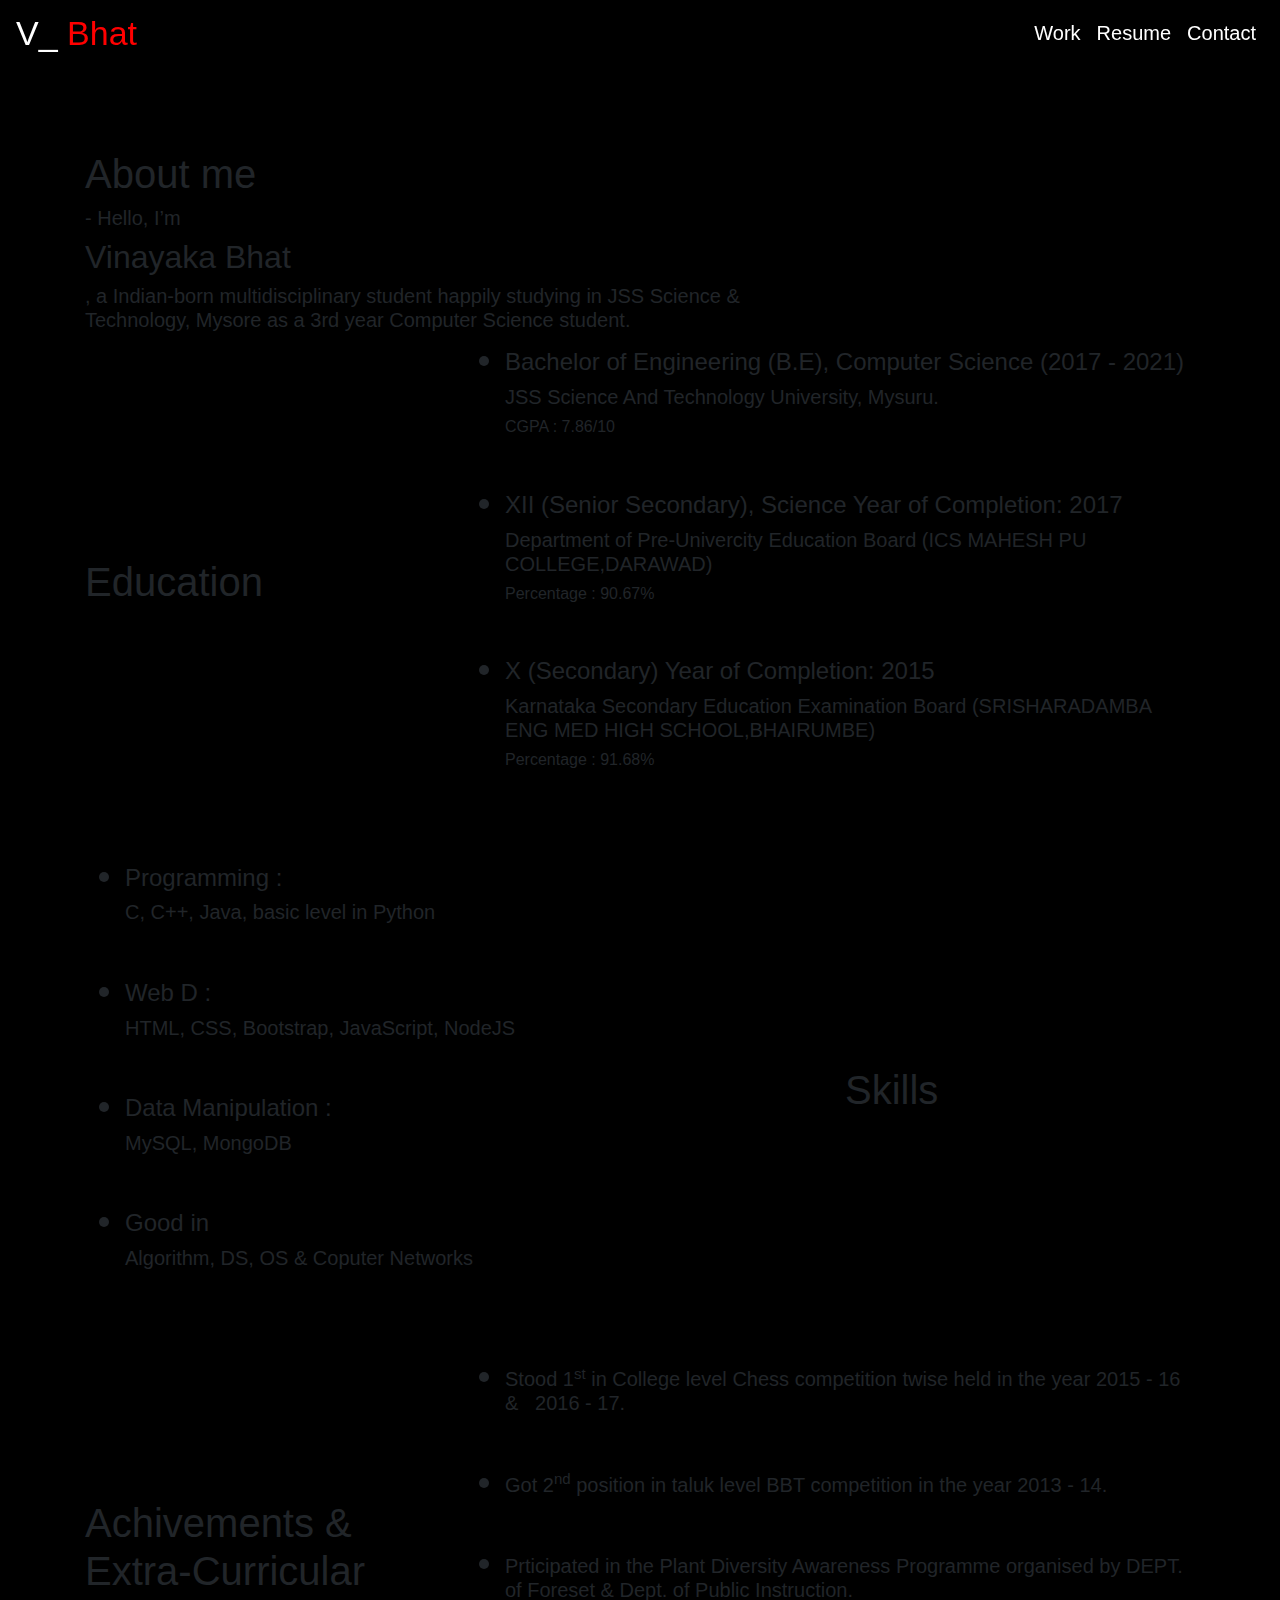
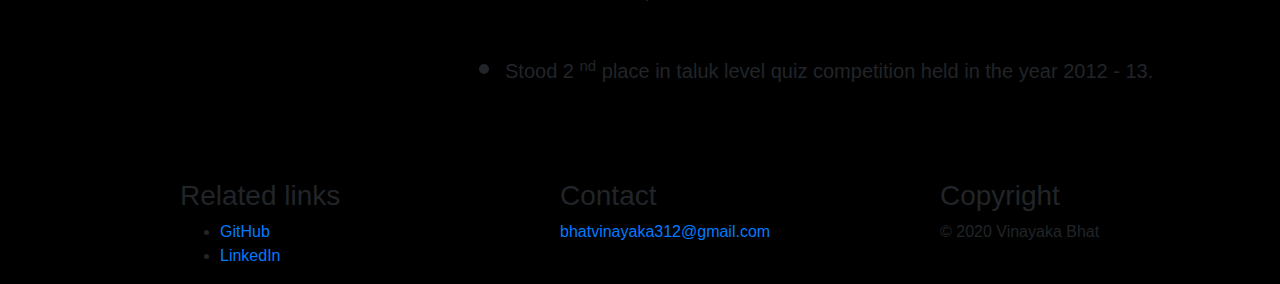
==== about.html @ efc7aff9 "Add files via upload" ====
<html lang="en">
<head>
    <meta charset="UTF-8">
    <meta name="viewport" content="width=device-width, initial-scale=1.0">
    <title>V_Bhat</title>

    <link rel="stylesheet" href="./css/about.css">
    <link rel="stylesheet" href="https://maxcdn.bootstrapcdn.com/bootstrap/4.0.0/css/bootstrap.min.css" 
    integrity="sha384-Gn5384xqQ1aoWXA+058RXPxPg6fy4IWvTNh0E263XmFcJlSAwiGgFAW/dAiS6JXm" crossorigin="anonymous">
</head>
<body style="background-color: #000000;">
    <video autoplay muted loop id="myVideo">
      <source src="./images/background.mp4" type="video/mp4">
    </video> 


    <nav class="navbar fixed-top navbar-expand-lg navbar-dark ">
        <a class="navbar-brand" href="./index.html"><h4 style="font-size: 170%;">V_ <span style="color: #ff0000;">Bhat</span></h4></a>
        <button class="navbar-toggler" type="button" data-toggle="collapse" data-target="#navbarNav"
                aria-controls="navbarNav" aria-expanded="false" aria-label="Toggle navigation">
          <span class="navbar-toggler-icon"></span>
        </button>
        <div class="collapse navbar-collapse justify-content-end" id="navbarNav">
          <ul class="navbar-nav">
            <li class="nav-item active">
              <a class="nav-link" href="./index.html#work"><h5><span>Work</span></h5></a>
            </li>
            <li class="nav-item active">
              <a class="nav-link" href="./about.html"><h5><span>Resume</span></h5></a>
            </li>
            <li class="nav-item active">
              <a class="nav-link" href="#contact"><h5><span>Contact</span></h5> </a>
            </li>
          </ul>
        </div>
    </nav>

    <div class="container" id="about">
      <div class="row">
        <div class="col-12 col-sm-8">
          <h1>About <span>me</span></h1>
          <h5><span>-</span> Hello, I’m</h5> <h2>Vinayaka Bhat</h2> <h5>, a Indian-born multidisciplinary student
              happily studying in JSS Science &amp; Technology, Mysore as a 3rd year Computer Science student.</h5>
        </div>
      </div>
    </div>

    <div class="container">

      <div class="row align-items-center">
        <div class="col-12 col-sm-4">
          <h1><span>Education</span></h1>
        </div>
        <div class="col-12 col-sm-8">
          <h2><ul>
            <li>
              <h4> Bachelor of Engineering (B.E), Computer Science (2017 - 2021)</h4>
              <h5>JSS Science And Technology University, Mysuru.</h5>
              <h6><span>CGPA : 7.86/10</span></h6>
            </li><br>
            <li>
              <h4>XII (Senior Secondary), Science Year of Completion: 2017</h4>
              <h5>Department of Pre-Univercity Education Board (ICS MAHESH PU COLLEGE,DARAWAD)</h5>
              <h6><span>Percentage : 90.67%</span></h6>
            </li><br>
            <li>
              <h4>X (Secondary) Year of Completion: 2015</h4>
              <h5>Karnataka Secondary Education Examination Board (SRISHARADAMBA ENG MED HIGH SCHOOL,BHAIRUMBE)</h5>
              <h6><span>Percentage : 91.68%</span></h6>
            </li><br>         
          </ul></h2>
        </div>
      </div>

      <br>
      
      <div class="row  align-items-center" id="skills">
        <div class="col-12 col-sm-8">
          <h2><ul>
            <li><h4>Programming : </h4><h5><span>C, C++, Java,</span> basic level in <span>Python</span></h5></li><br>
            <li><h4>Web D : </h4><h5><span>HTML, CSS, Bootstrap, JavaScript, NodeJS</h5></li><br>
            <li><h4>Data Manipulation : </h4><h5><span>MySQL, MongoDB</span></h5></li><br>
            <li><h4>Good in </h4><h5><span>Algorithm, DS, OS</span> &amp;<span> Coputer Networks</span></h5></li><br>
          </ul></h2>
        </div>
        <div class="col-12 col-sm-4"><h1><span>Skills</span></h1></div>
      </div>

      <br>
      
      <div class="row align-items-center">
        <div class="col-12 col-sm-4"><h1><span>Achivements &amp; Extra-Curricular</span></h1></div>
        <div class="col-12 col-sm-8">
          <h2><ul>
            <li><h5>Stood <span>1<sup>st</sup></span> in  College level <span>Chess</span>
              competition twise held in  the year 2015&nbsp-&nbsp16 &nbsp &amp; &nbsp 2016&nbsp-&nbsp17.</h5></li><br>
            <li><h5>Got <span>2<sup>nd</sup></span> position in taluk level <span>BBT</span> competition in the year
               2013&nbsp-&nbsp14.</h5></li><br>
            <li><h5>Prticipated in the <span>Plant Diversity Awareness Programme</span> organised by DEPT. of Foreset &amp;
               Dept. of Public Instruction.</h5></li><br>
            <li><h5>Stood <span>2 <sup>nd</sup></span> place in taluk level quiz competition held in the year 
              2012&nbsp-&nbsp13.</h5></li> <br>
          </ul></h2>
        </div>
      </div>

    </div>
  
    <hr>

    <footer id="contact">
        <div class="container">
            <div class="row">
                <div class="col-12 col-md-1"></div>
                <div class="col-12 col-md-3">
                    <h3>Related links</h3>
                    <ul>
                        <li><a href="https://github.com/vinayaka312">GitHub</a></li>
                        <li><a href="https://www.linkedin.com/in/vinayaka-bhat-5aa056184">LinkedIn</a></li>
                    </ul>
                </div>
                <div class="col-12 col-md-1"></div>
                <div class="col-12 col-md-3">
                    <h3>Contact</h3>
                    <a href="mailto:bhatvinayaka312@gmail.com">bhatvinayaka312@gmail.com</a>
                </div>
                <div class="col-12 col-md-1"></div>
                <div class="col-12 col-md-3">
                    <h3>Copyright</h3>
                    <p>© 2020 Vinayaka Bhat</p>
                </div>
            </div>
        </div>
    </footer>
      
    <script src="https://code.jquery.com/jquery-3.2.1.slim.min.js" 
    integrity="sha384-KJ3o2DKtIkvYIK3UENzmM7KCkRr/rE9/Qpg6aAZGJwFDMVNA/GpGFF93hXpG5KkN" crossorigin="anonymous"></script>
    <script src="https://cdnjs.cloudflare.com/ajax/libs/popper.js/1.12.9/umd/popper.min.js" 
    integrity="sha384-ApNbgh9B+Y1QKtv3Rn7W3mgPxhU9K/ScQsAP7hUibX39j7fakFPskvXusvfa0b4Q" crossorigin="anonymous"></script>
    <script src="https://maxcdn.bootstrapcdn.com/bootstrap/4.0.0/js/bootstrap.min.js" 
    integrity="sha384-JZR6Spejh4U02d8jOt6vLEHfe/JQGiRRSQQxSfFWpi1MquVdAyjUar5+76PVCmYl" crossorigin="anonymous"></script>
</body>
</html>
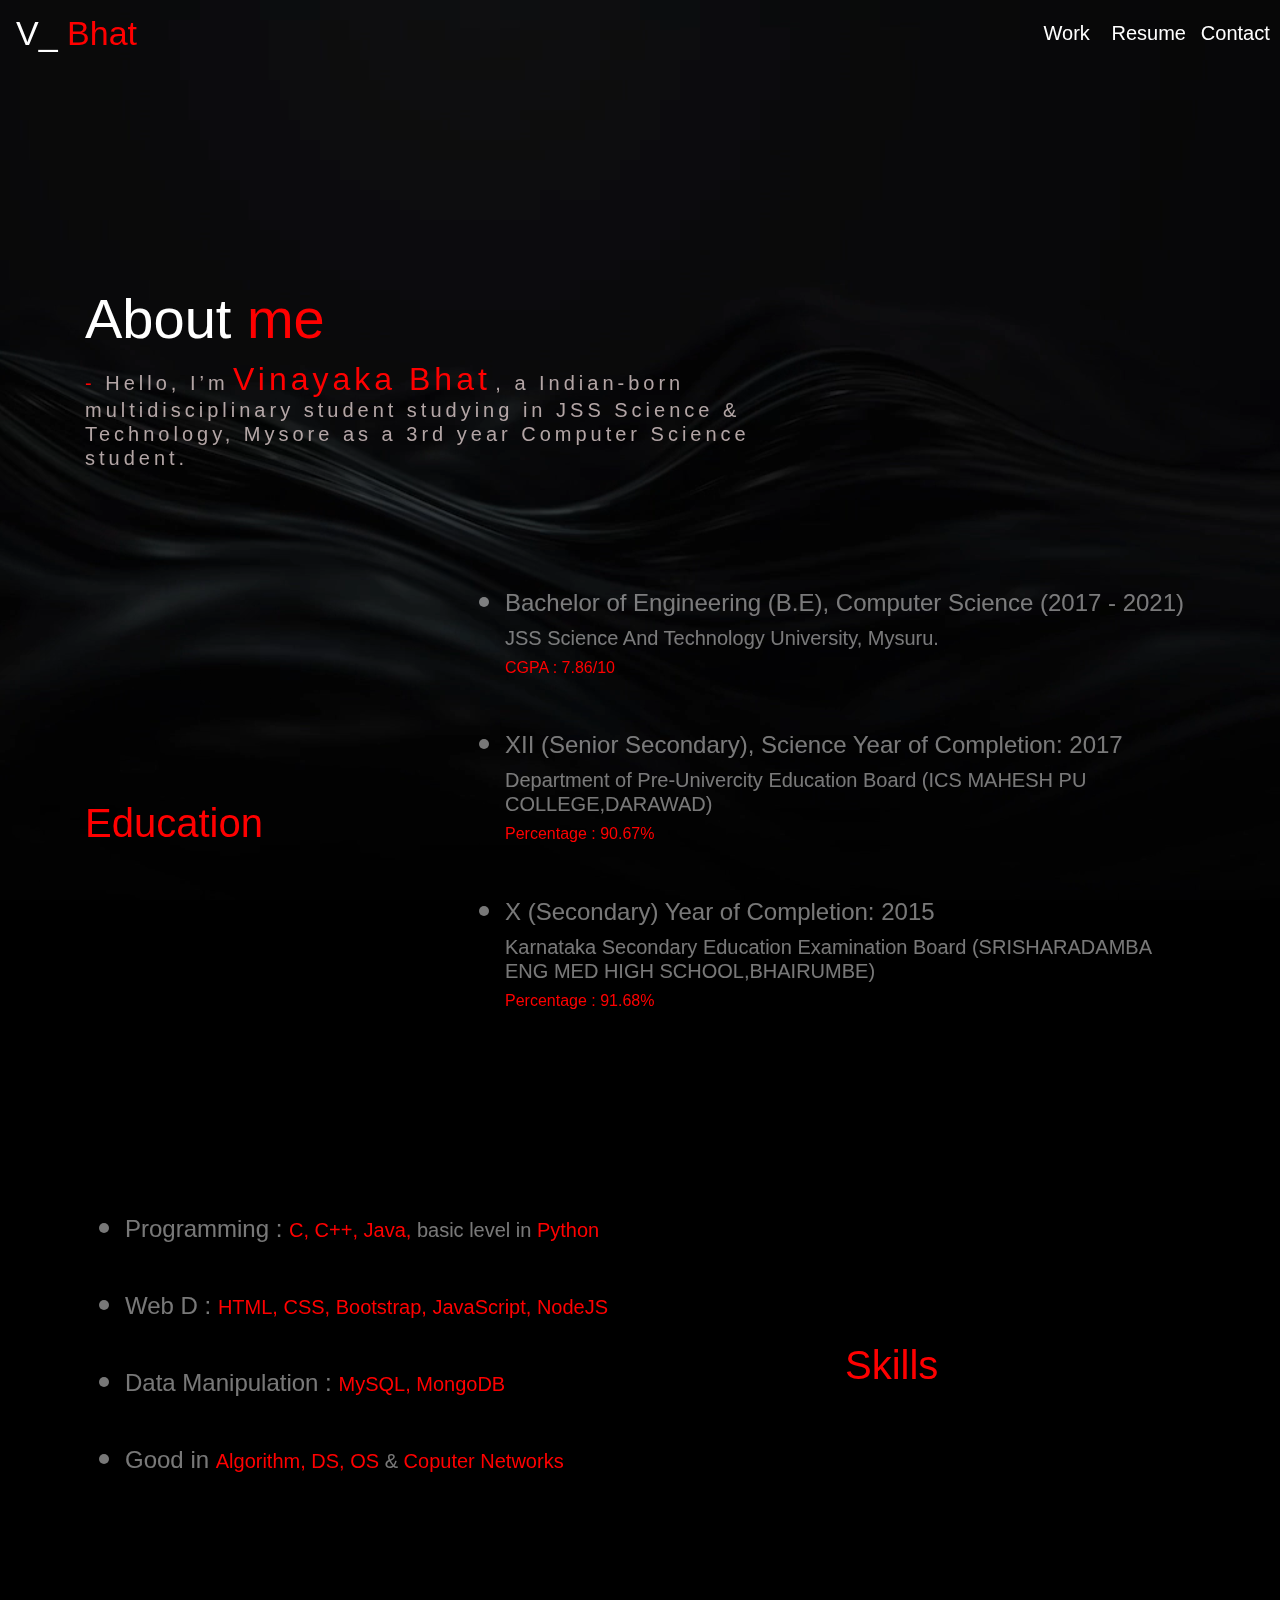
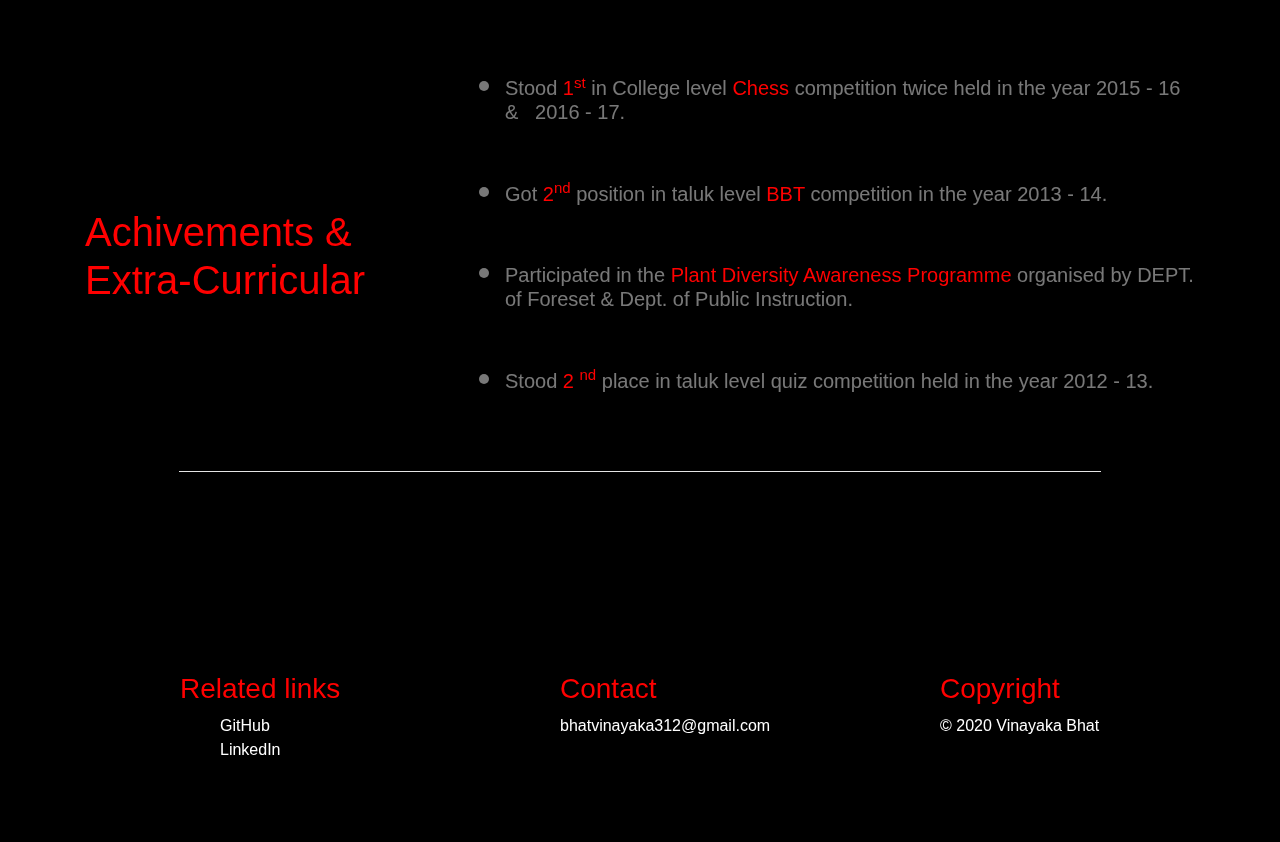
==== commit 5742ea28: "Update about.html" ====
--- a/about.html
+++ b/about.html
@@ -40,7 +40,7 @@
         <div class="col-12 col-sm-8">
           <h1>About <span>me</span></h1>
           <h5><span>-</span> Hello, I’m</h5> <h2>Vinayaka Bhat</h2> <h5>, a Indian-born multidisciplinary student
-              happily studying in JSS Science &amp; Technology, Mysore as a 3rd year Computer Science student.</h5>
+              studying in JSS Science &amp; Technology, Mysore as a 3rd year Computer Science student.</h5>
         </div>
       </div>
     </div>
@@ -93,10 +93,10 @@
         <div class="col-12 col-sm-8">
           <h2><ul>
             <li><h5>Stood <span>1<sup>st</sup></span> in  College level <span>Chess</span>
-              competition twise held in  the year 2015&nbsp-&nbsp16 &nbsp &amp; &nbsp 2016&nbsp-&nbsp17.</h5></li><br>
+              competition twice held in  the year 2015&nbsp-&nbsp16 &nbsp &amp; &nbsp 2016&nbsp-&nbsp17.</h5></li><br>
             <li><h5>Got <span>2<sup>nd</sup></span> position in taluk level <span>BBT</span> competition in the year
                2013&nbsp-&nbsp14.</h5></li><br>
-            <li><h5>Prticipated in the <span>Plant Diversity Awareness Programme</span> organised by DEPT. of Foreset &amp;
+            <li><h5>Participated in the <span>Plant Diversity Awareness Programme</span> organised by DEPT. of Foreset &amp;
                Dept. of Public Instruction.</h5></li><br>
             <li><h5>Stood <span>2 <sup>nd</sup></span> place in taluk level quiz competition held in the year 
               2012&nbsp-&nbsp13.</h5></li> <br>
@@ -140,4 +140,4 @@
     <script src="https://maxcdn.bootstrapcdn.com/bootstrap/4.0.0/js/bootstrap.min.js" 
     integrity="sha384-JZR6Spejh4U02d8jOt6vLEHfe/JQGiRRSQQxSfFWpi1MquVdAyjUar5+76PVCmYl" crossorigin="anonymous"></script>
 </body>
-</html>+</html>
--- a/css/about.css
+++ b/css/about.css
@@ -0,0 +1,79 @@
+body {
+    background-color: #000000;
+    padding: 5%;
+    margin: 20%;
+  }
+
+  .nav-item span {
+    color: #ffffff !important;
+    margin-left: 20%;
+  }
+.nav-item span:hover {
+    color: #ff0000 !important;
+    font-size: 170% !important;
+  } 
+  
+#myVideo {
+    position: fixed;
+    right: 0;
+    bottom: 0;
+    min-width: 100%;
+    min-height: 100%;
+  }
+
+#about h1{
+    margin-top: 15%;
+    color: #ffffff;
+    font-size: 350%;
+  }
+  #about h2{
+    display: inline;
+    letter-spacing: 4;
+    color: #ff0000;
+  }
+  #about h5{
+  letter-spacing: 4;
+  color: #d6c5c5d4;
+  display: inline;
+}
+#skills h4 {
+  display: inline;
+}
+#skills h5 {
+  display: inline;
+}
+span {
+  color: #FF0000;
+}
+
+.container .row {
+  margin-top: 10%;
+  color: #ffffff;
+}
+
+ul {
+  color :#ffffff78;
+}
+hr {
+    background-color: #ffffff;
+    width: 80%;
+  }
+footer h3 {
+    margin-top: 35%;
+    color: #FF0000;
+  }
+footer {
+    color: #ffffff;
+  }
+footer ul {
+    list-style: none;
+  }
+footer a {
+    text-decoration: none;
+    color: #ffffff;
+  }
+footer a:hover {
+    color: #FF0000;
+    font-size: 130%;
+  }
+  
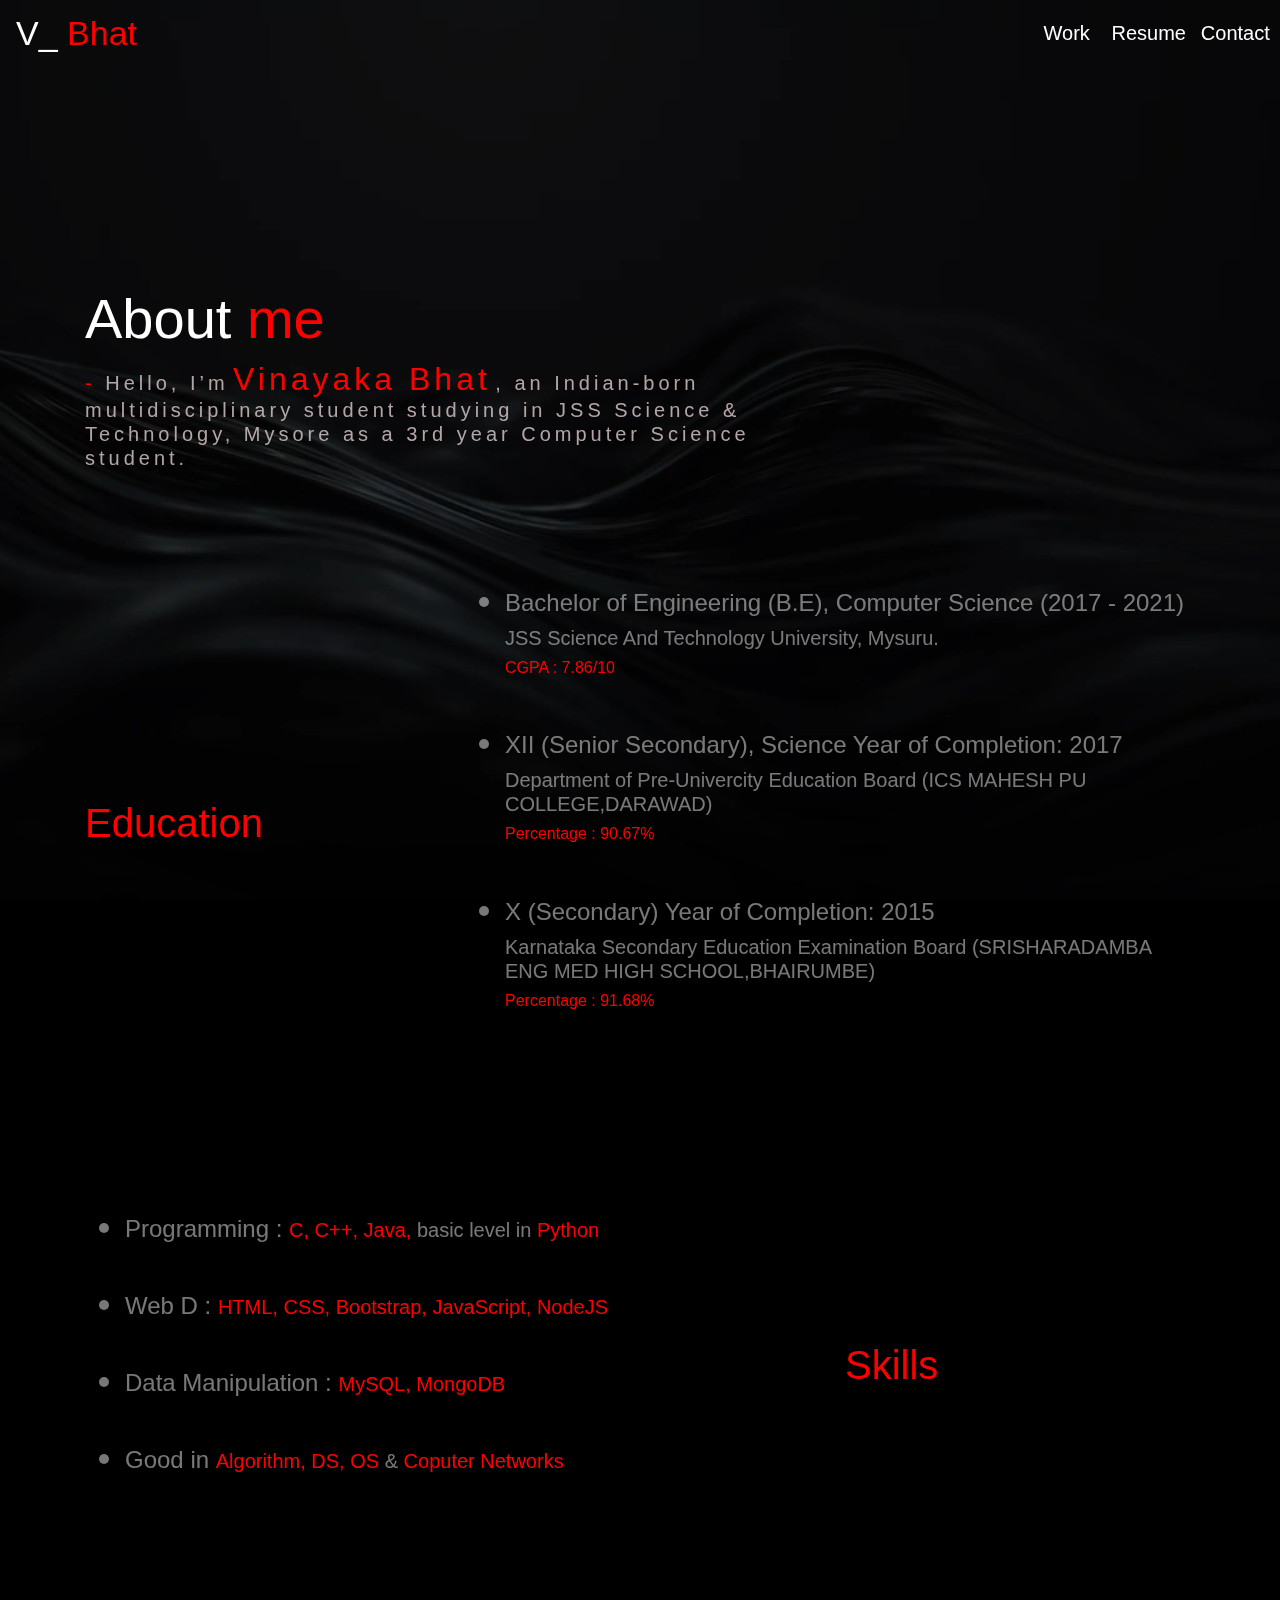
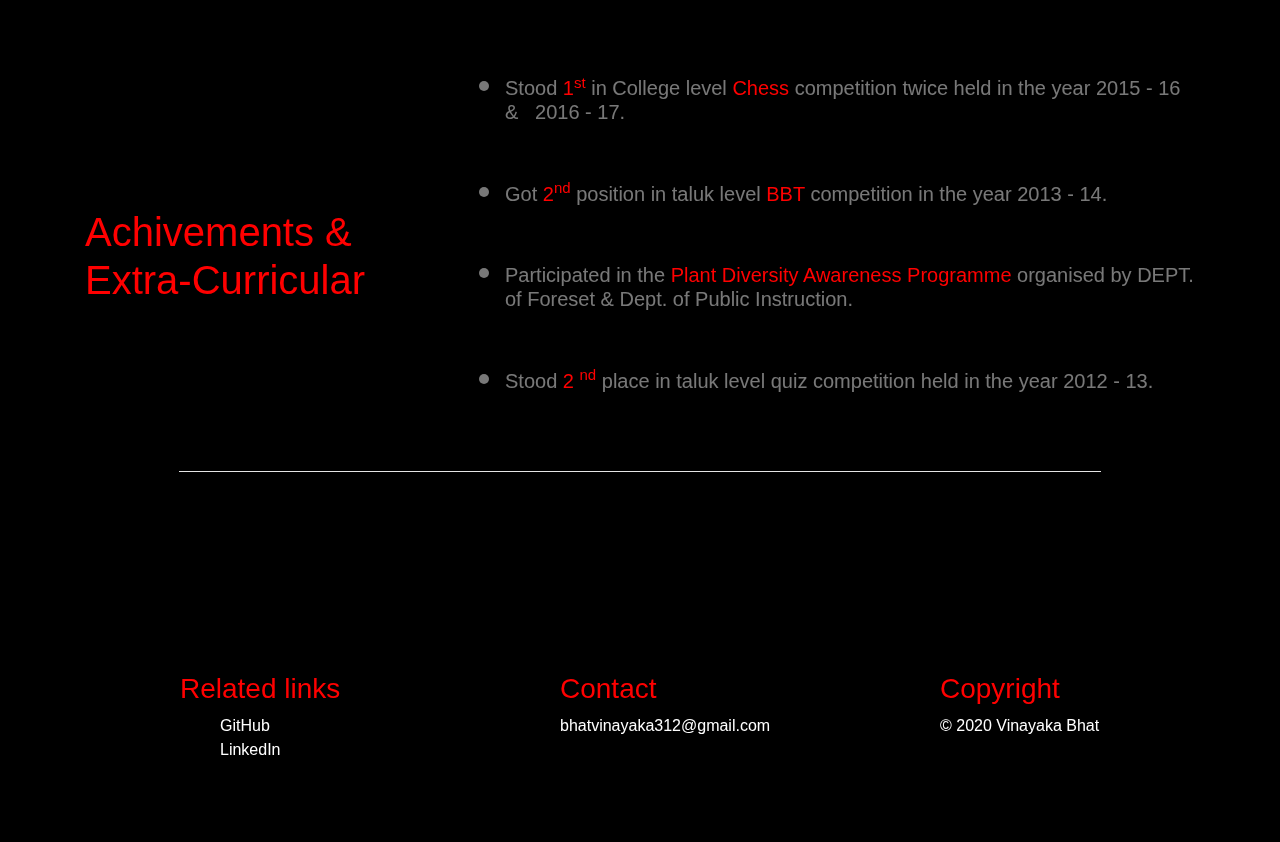
==== commit 7b41d040: "Update about.html" ====
--- a/about.html
+++ b/about.html
@@ -39,7 +39,7 @@
       <div class="row">
         <div class="col-12 col-sm-8">
           <h1>About <span>me</span></h1>
-          <h5><span>-</span> Hello, I’m</h5> <h2>Vinayaka Bhat</h2> <h5>, a Indian-born multidisciplinary student
+          <h5><span>-</span> Hello, I’m</h5> <h2>Vinayaka Bhat</h2> <h5>, an Indian-born multidisciplinary student
               studying in JSS Science &amp; Technology, Mysore as a 3rd year Computer Science student.</h5>
         </div>
       </div>
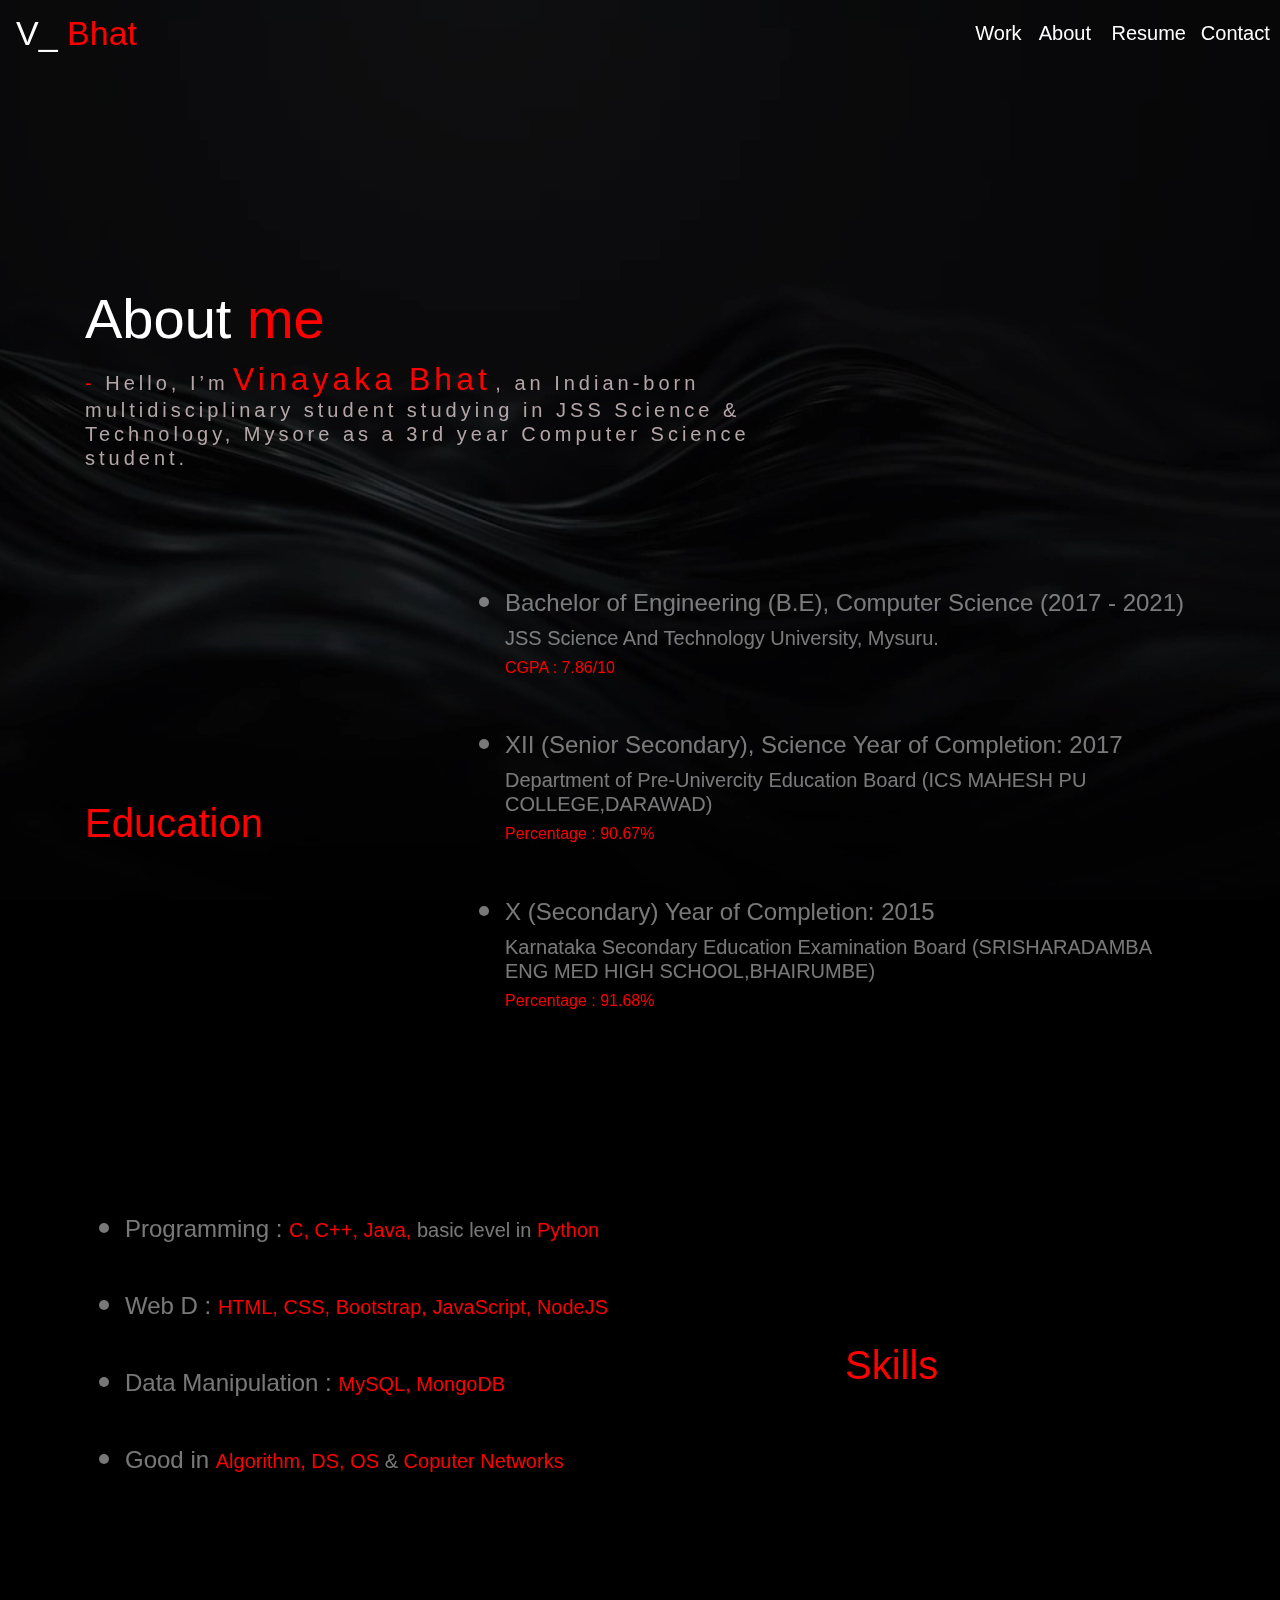
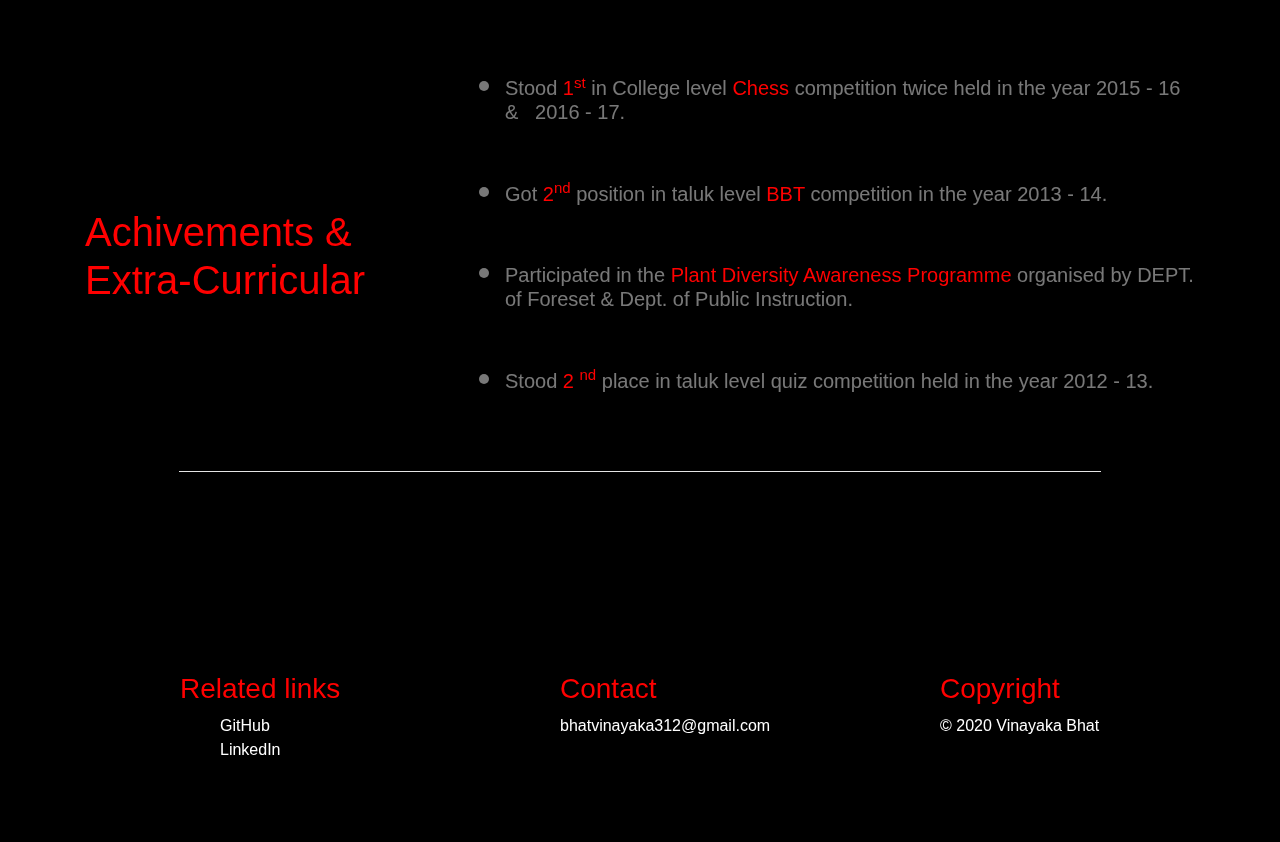
==== commit 032f4c86: "Update about.html" ====
--- a/about.html
+++ b/about.html
@@ -26,7 +26,10 @@
               <a class="nav-link" href="./index.html#work"><h5><span>Work</span></h5></a>
             </li>
             <li class="nav-item active">
-              <a class="nav-link" href="./about.html"><h5><span>Resume</span></h5></a>
+              <a class="nav-link" href="./about.html"><h5><span>About</span></h5></a>
+            </li>
+            <li class="nav-item active">
+              <a class="nav-link" href="https://drive.google.com/file/d/1V84MJerXTrvN_wnqgV831cwDMhHEEeuy/view?usp=sharing"><h5><span>Resume </span></h5></a>
             </li>
             <li class="nav-item active">
               <a class="nav-link" href="#contact"><h5><span>Contact</span></h5> </a>
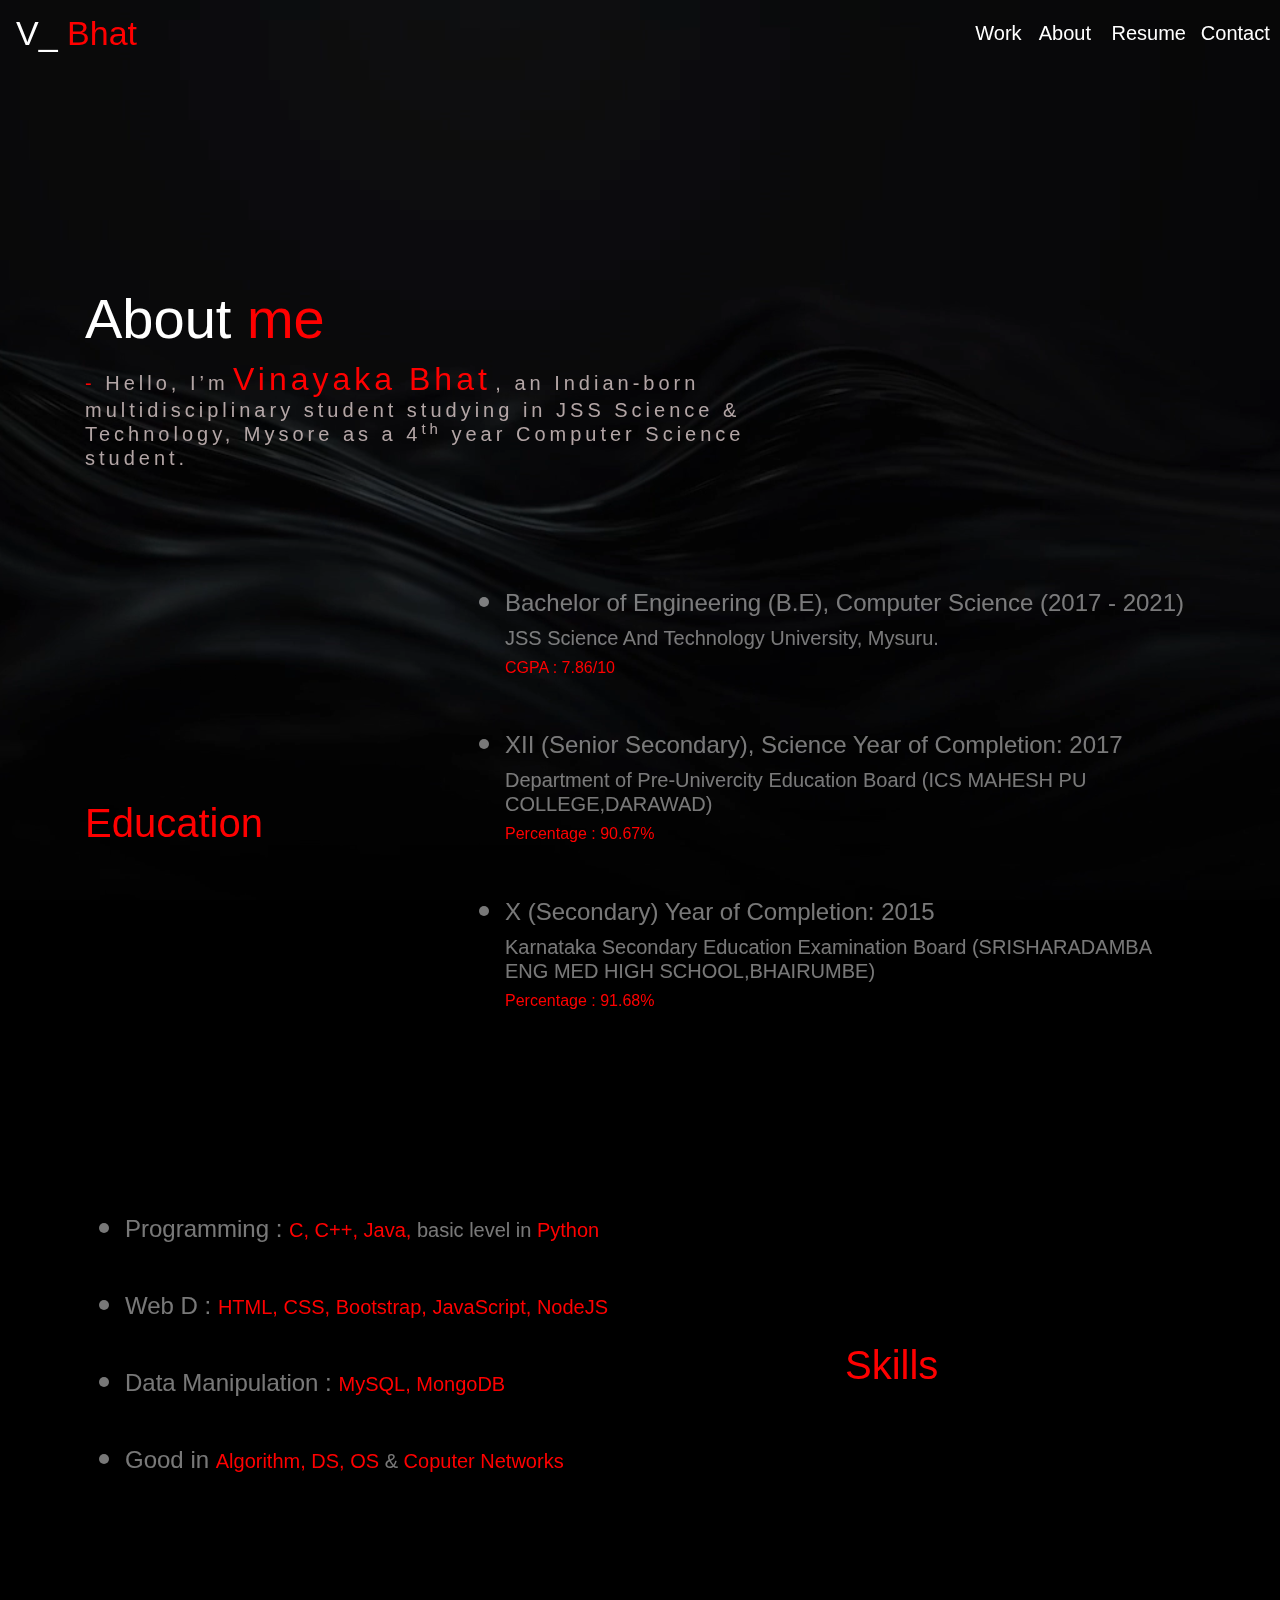
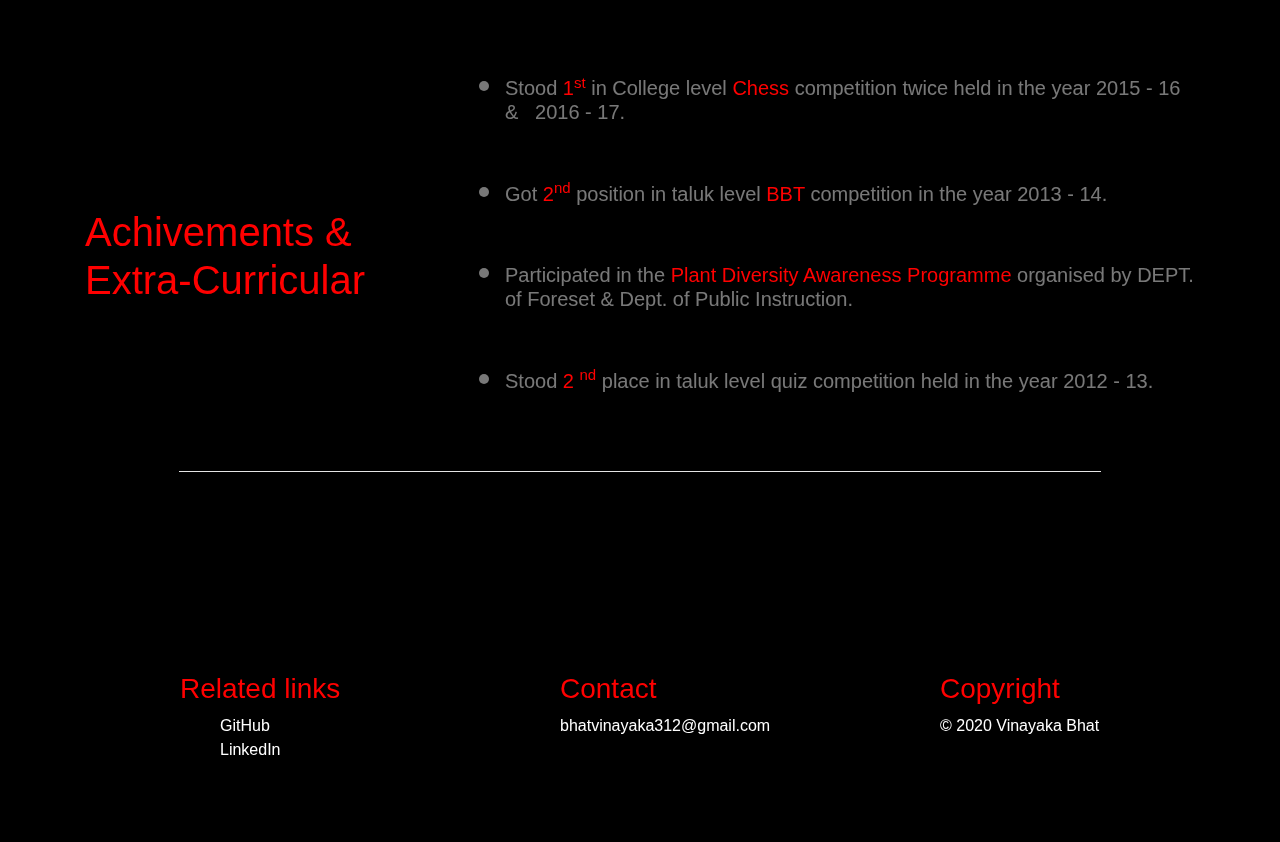
==== commit 7fb7ed00: "Update about.html" ====
--- a/about.html
+++ b/about.html
@@ -43,7 +43,7 @@
         <div class="col-12 col-sm-8">
           <h1>About <span>me</span></h1>
           <h5><span>-</span> Hello, I’m</h5> <h2>Vinayaka Bhat</h2> <h5>, an Indian-born multidisciplinary student
-              studying in JSS Science &amp; Technology, Mysore as a 3rd year Computer Science student.</h5>
+              studying in JSS Science &amp; Technology, Mysore as a 4<sup>th</sup> year Computer Science student.</h5>
         </div>
       </div>
     </div>
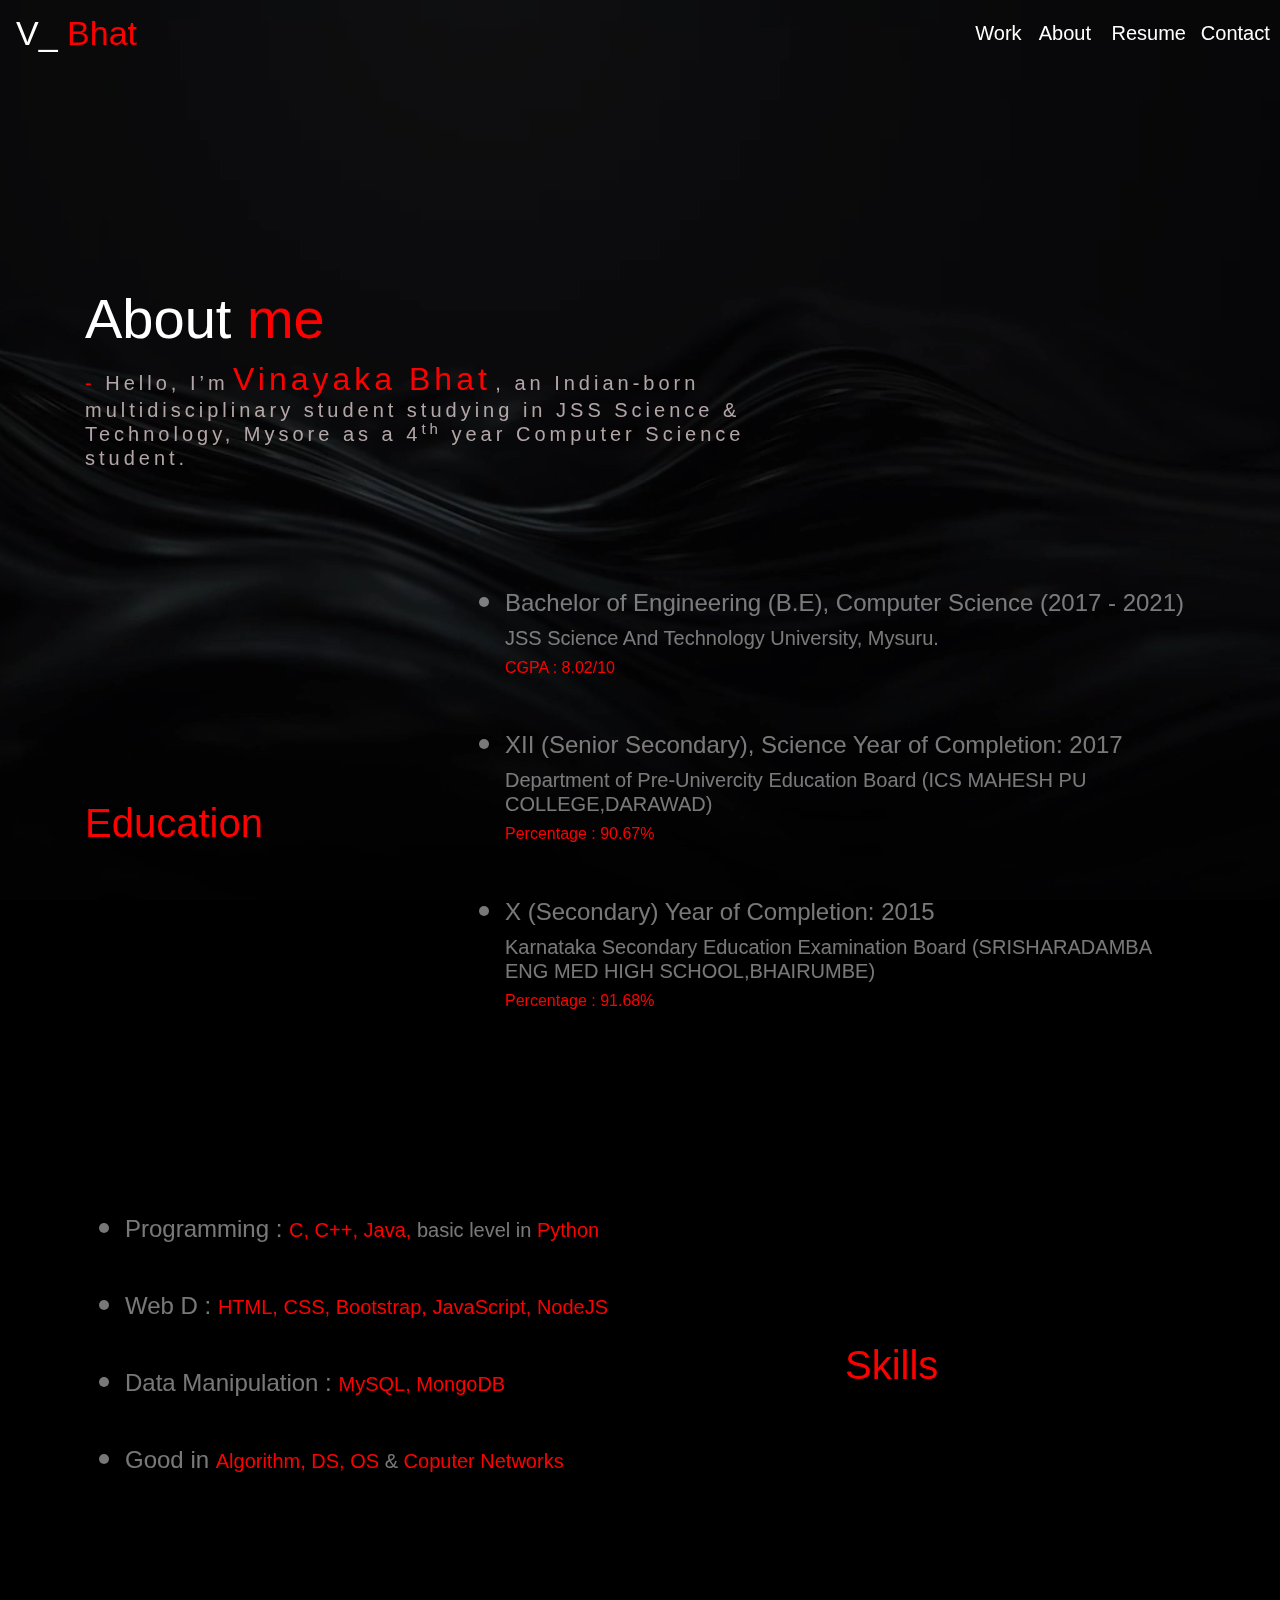
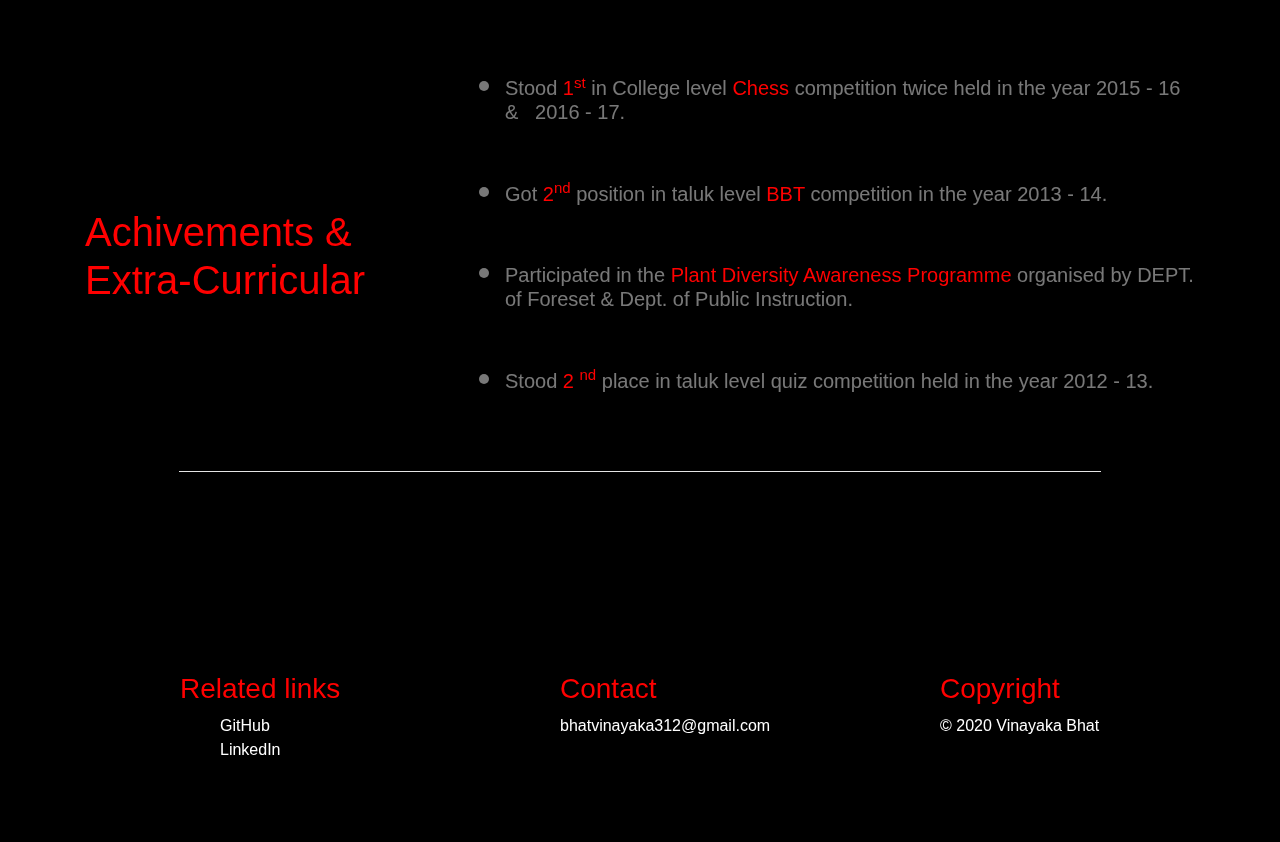
==== commit 29df9c2f: "Update about.html" ====
--- a/about.html
+++ b/about.html
@@ -59,7 +59,7 @@
             <li>
               <h4> Bachelor of Engineering (B.E), Computer Science (2017 - 2021)</h4>
               <h5>JSS Science And Technology University, Mysuru.</h5>
-              <h6><span>CGPA : 7.86/10</span></h6>
+              <h6><span>CGPA : 8.02/10</span></h6>
             </li><br>
             <li>
               <h4>XII (Senior Secondary), Science Year of Completion: 2017</h4>
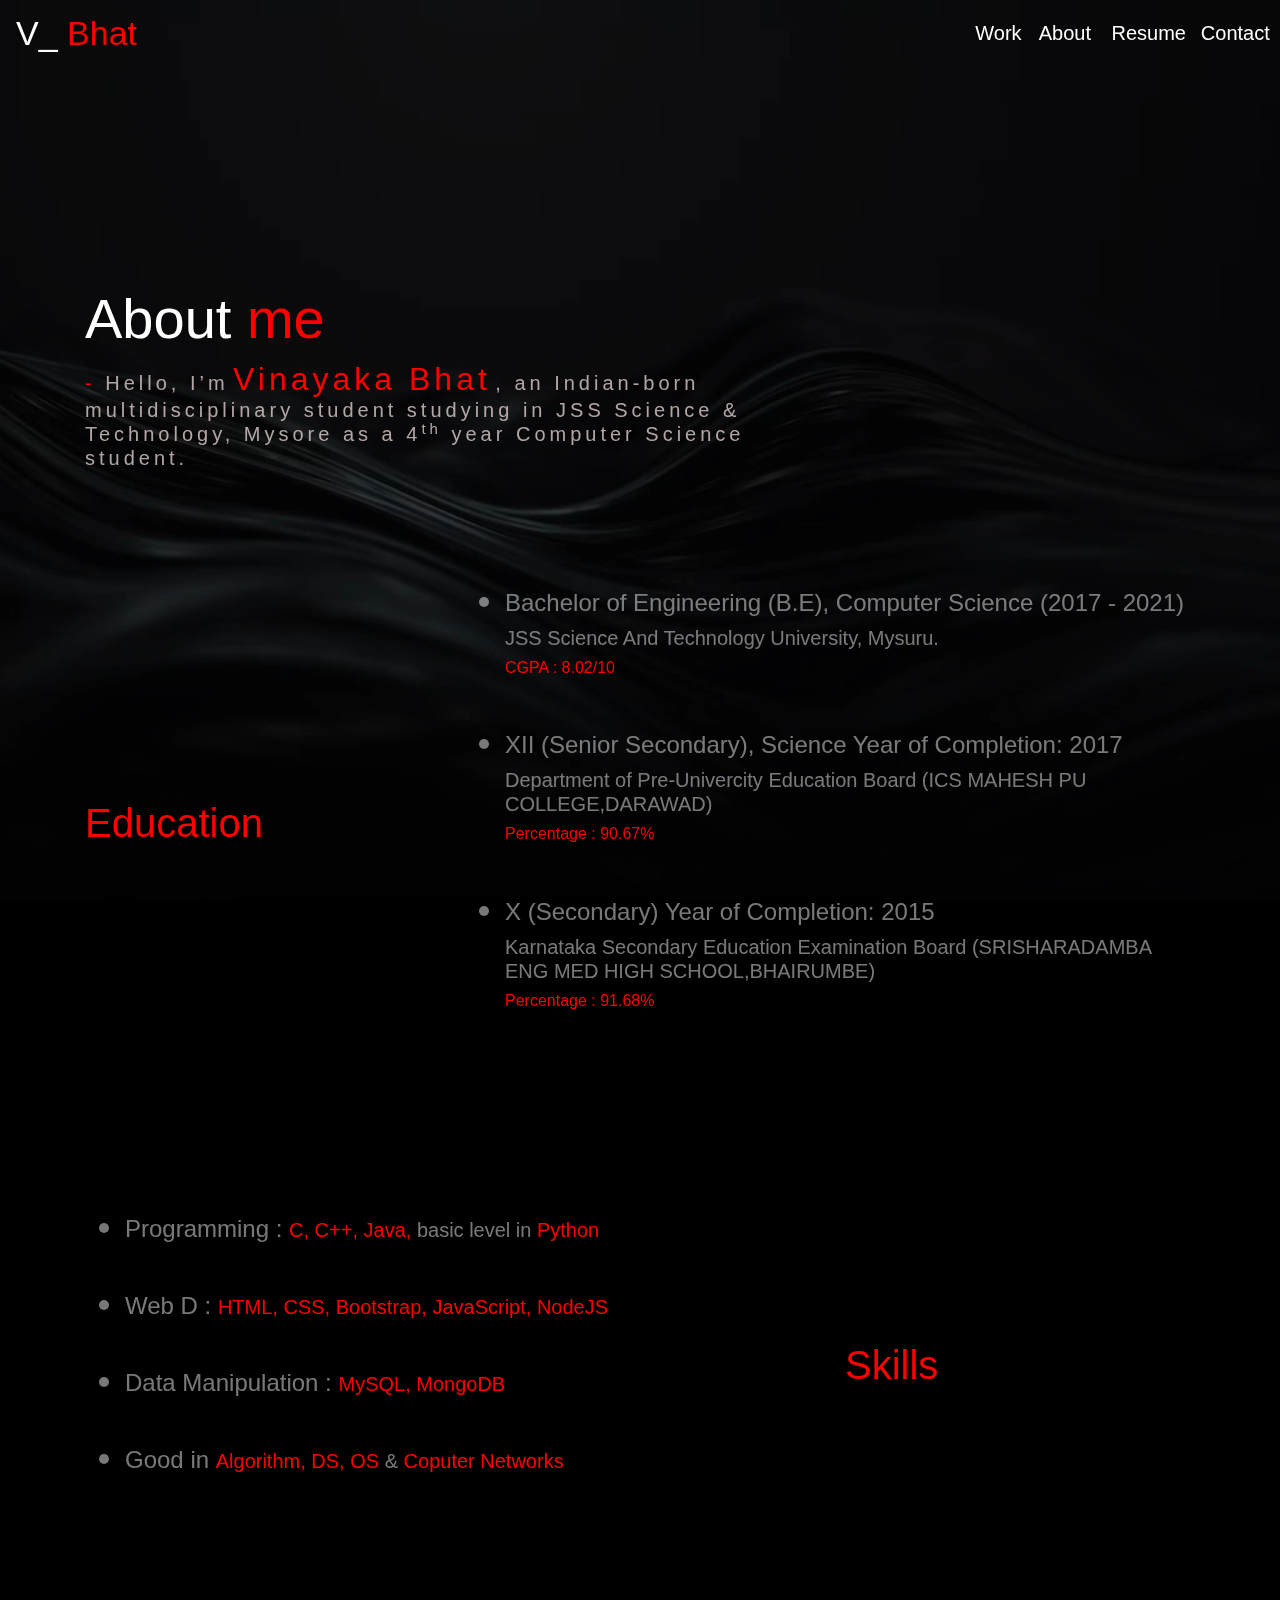
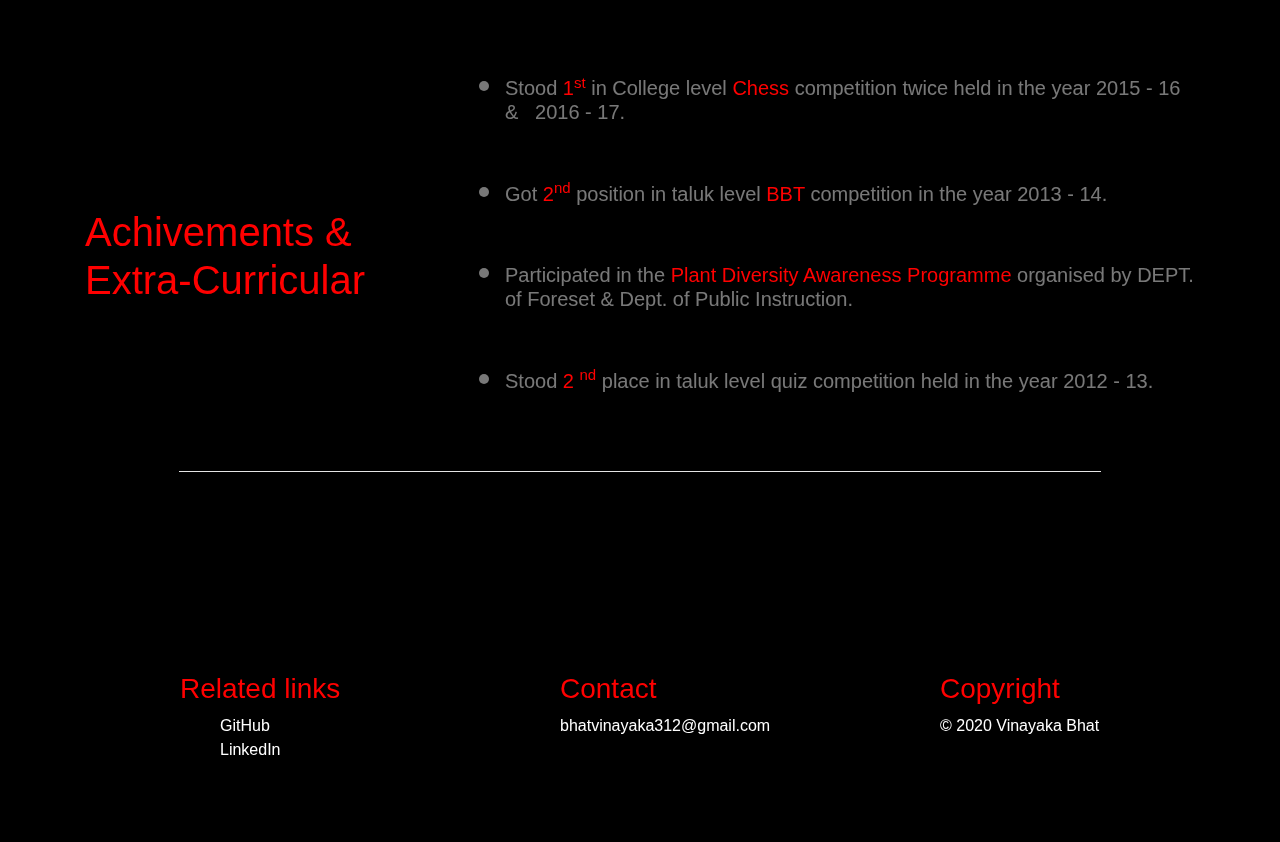
==== commit cb85009b: "Update about.html" ====
--- a/about.html
+++ b/about.html
@@ -29,7 +29,7 @@
               <a class="nav-link" href="./about.html"><h5><span>About</span></h5></a>
             </li>
             <li class="nav-item active">
-              <a class="nav-link" href="https://drive.google.com/file/d/1V84MJerXTrvN_wnqgV831cwDMhHEEeuy/view?usp=sharing"><h5><span>Resume </span></h5></a>
+              <a class="nav-link" href="https://docs.google.com/document/d/1nixdHqOufzdBr3S4qxPiQSpQVo_iyspLe588zLRpOd4/edit?usp=sharing"><h5><span>Resume </span></h5></a>
             </li>
             <li class="nav-item active">
               <a class="nav-link" href="#contact"><h5><span>Contact</span></h5> </a>
